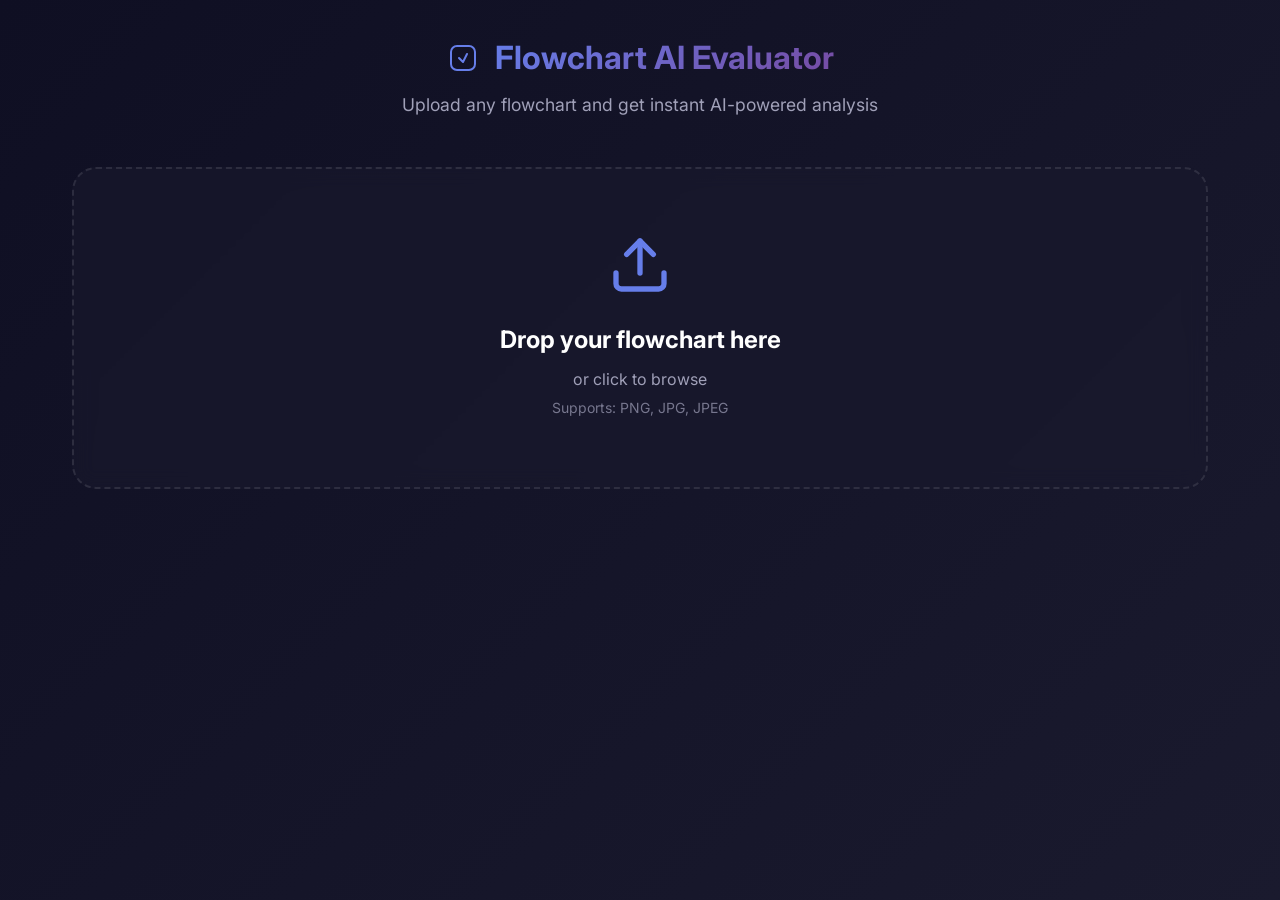
==== static/index.html @ 1cf4d6bd "Initial commit: Flowchart AI Evaluator with file upload fix" ====
<!DOCTYPE html>
<html lang="en">

<head>
    <meta charset="UTF-8">
    <meta name="viewport" content="width=device-width, initial-scale=1.0">
    <title>Flowchart AI Evaluator</title>
    <link rel="stylesheet" href="/static/style.css">
    <link href="https://fonts.googleapis.com/css2?family=Inter:wght@300;400;500;600;700&display=swap" rel="stylesheet">
</head>

<body>
    <div class="container">
        <!-- Header -->
        <header class="header">
            <div class="logo">
                <svg width="32" height="32" viewBox="0 0 32 32" fill="none">
                    <rect x="4" y="4" width="24" height="24" rx="6" stroke="url(#gradient)" stroke-width="2" />
                    <path d="M12 16L16 20L20 12" stroke="url(#gradient)" stroke-width="2" stroke-linecap="round"
                        stroke-linejoin="round" />
                    <defs>
                        <linearGradient id="gradient" x1="4" y1="4" x2="28" y2="28">
                            <stop offset="0%" stop-color="#667eea" />
                            <stop offset="100%" stop-color="#764ba2" />
                        </linearGradient>
                    </defs>
                </svg>
                <h1>Flowchart AI Evaluator</h1>
            </div>
            <p class="subtitle">Upload any flowchart and get instant AI-powered analysis</p>
        </header>

        <!-- Main Content -->
        <main class="main-content">
            <!-- Upload Section -->
            <div class="upload-section" id="uploadSection">
                <input type="file" id="fileInput" accept="image/png,image/jpeg,image/jpg">
                <div class="upload-area" id="uploadArea">
                    <svg class="upload-icon" width="64" height="64" viewBox="0 0 24 24" fill="none">
                        <path
                            d="M21 15V19C21 19.5304 20.7893 20.0391 20.4142 20.4142C20.0391 20.7893 19.5304 21 19 21H5C4.46957 21 3.96086 20.7893 3.58579 20.4142C3.21071 20.0391 3 19.5304 3 19V15"
                            stroke="currentColor" stroke-width="2" stroke-linecap="round" stroke-linejoin="round" />
                        <path d="M17 8L12 3L7 8" stroke="currentColor" stroke-width="2" stroke-linecap="round"
                            stroke-linejoin="round" />
                        <path d="M12 3V15" stroke="currentColor" stroke-width="2" stroke-linecap="round"
                            stroke-linejoin="round" />
                    </svg>
                    <h2>Drop your flowchart here</h2>
                    <p>or click to browse</p>
                    <p class="file-types">Supports: PNG, JPG, JPEG</p>
                </div>

                <!-- Image Preview -->
                <div class="preview-container" id="previewContainer" style="display: none;">
                    <div class="preview-header">
                        <h3>Uploaded Flowchart</h3>
                        <button class="btn-remove" id="removeBtn">
                            <svg width="20" height="20" viewBox="0 0 24 24" fill="none">
                                <path d="M18 6L6 18M6 6L18 18" stroke="currentColor" stroke-width="2"
                                    stroke-linecap="round" />
                            </svg>
                        </button>
                    </div>
                    <img id="imagePreview" alt="Flowchart preview">
                    <button class="btn-analyze" id="analyzeBtn">
                        <svg width="20" height="20" viewBox="0 0 24 24" fill="none">
                            <circle cx="12" cy="12" r="10" stroke="currentColor" stroke-width="2" />
                            <path d="M12 6V12L16 14" stroke="currentColor" stroke-width="2" stroke-linecap="round" />
                        </svg>
                        Analyze Flowchart
                    </button>
                </div>
            </div>

            <!-- Results Section -->
            <div class="results-section" id="resultsSection" style="display: none;">
                <div class="results-header">
                    <h2>Analysis Results</h2>
                    <button class="btn-new" id="newAnalysisBtn">New Analysis</button>
                </div>

                <!-- Score Card -->
                <div class="score-card">
                    <div class="score-circle">
                        <svg class="score-ring" width="160" height="160">
                            <circle class="score-ring-bg" cx="80" cy="80" r="70" />
                            <circle class="score-ring-fill" id="scoreRing" cx="80" cy="80" r="70" />
                        </svg>
                        <div class="score-text">
                            <span class="score-value" id="scoreValue">0</span>
                            <span class="score-max">/100</span>
                        </div>
                    </div>
                    <div class="score-details">
                        <div class="stat">
                            <span class="stat-label">Shapes Detected</span>
                            <span class="stat-value" id="shapesCount">0</span>
                        </div>
                        <div class="stat">
                            <span class="stat-label">Arrows Detected</span>
                            <span class="stat-value" id="arrowsCount">0</span>
                        </div>
                        <div class="stat">
                            <span class="stat-label">Graph Valid</span>
                            <span class="stat-value" id="graphValid">-</span>
                        </div>
                    </div>
                </div>

                <!-- Generated Algorithm -->
                <div class="result-card">
                    <h3>
                        <svg width="20" height="20" viewBox="0 0 24 24" fill="none">
                            <path
                                d="M14 2H6C5.46957 2 4.96086 2.21071 4.58579 2.58579C4.21071 2.96086 4 3.46957 4 4V20C4 20.5304 4.21071 21.0391 4.58579 21.4142C4.96086 21.7893 5.46957 22 6 22H18C18.5304 22 19.0391 21.7893 19.4142 21.4142C19.7893 21.0391 20 20.5304 20 20V8L14 2Z"
                                stroke="currentColor" stroke-width="2" stroke-linecap="round" stroke-linejoin="round" />
                            <path d="M14 2V8H20" stroke="currentColor" stroke-width="2" stroke-linecap="round"
                                stroke-linejoin="round" />
                        </svg>
                        Generated Algorithm
                    </h3>
                    <div class="algorithm-output" id="algorithmOutput"></div>
                </div>

                <!-- Feedback -->
                <div class="result-card">
                    <h3>
                        <svg width="20" height="20" viewBox="0 0 24 24" fill="none">
                            <path
                                d="M21 15C21 15.5304 20.7893 16.0391 20.4142 16.4142C20.0391 16.7893 19.5304 17 19 17H7L3 21V5C3 4.46957 3.21071 3.96086 3.58579 3.58579C3.96086 3.21071 4.46957 3 5 3H19C19.5304 3 20.0391 3.21071 20.4142 3.58579C20.7893 3.96086 21 4.46957 21 5V15Z"
                                stroke="currentColor" stroke-width="2" stroke-linecap="round" stroke-linejoin="round" />
                        </svg>
                        AI Feedback
                    </h3>
                    <div class="feedback-list" id="feedbackList"></div>
                </div>
            </div>

            <!-- Loading Overlay -->
            <div class="loading-overlay" id="loadingOverlay" style="display: none;">
                <div class="loading-spinner"></div>
                <p>Analyzing your flowchart...</p>
            </div>
        </main>
    </div>

    <script src="/static/script.js"></script>
</body>

</html>
---- static/style.css ----
* {
    margin: 0;
    padding: 0;
    box-sizing: border-box;
}

:root {
    --bg-primary: #0f0f23;
    --bg-secondary: #1a1a2e;
    --bg-card: rgba(26, 26, 46, 0.6);
    --text-primary: #ffffff;
    --text-secondary: #a0a0b8;
    --accent-primary: #667eea;
    --accent-secondary: #764ba2;
    --success: #10b981;
    --warning: #f59e0b;
    --error: #ef4444;
    --border: rgba(255, 255, 255, 0.1);
}

body {
    font-family: 'Inter', -apple-system, BlinkMacSystemFont, 'Segoe UI', sans-serif;
    background: linear-gradient(135deg, #0f0f23 0%, #1a1a2e 100%);
    color: var(--text-primary);
    min-height: 100vh;
    line-height: 1.6;
}

.container {
    max-width: 1200px;
    margin: 0 auto;
    padding: 2rem;
}

/* Header */
.header {
    text-align: center;
    margin-bottom: 3rem;
    animation: fadeInDown 0.6s ease-out;
}

.logo {
    display: flex;
    align-items: center;
    justify-content: center;
    gap: 1rem;
    margin-bottom: 0.5rem;
}

.logo h1 {
    font-size: 2rem;
    font-weight: 700;
    background: linear-gradient(135deg, var(--accent-primary), var(--accent-secondary));
    -webkit-background-clip: text;
    -webkit-text-fill-color: transparent;
    background-clip: text;
}

.subtitle {
    color: var(--text-secondary);
    font-size: 1.1rem;
}

/* Upload Section */
.upload-section {
    animation: fadeInUp 0.6s ease-out;
}

.upload-area {
    background: var(--bg-card);
    backdrop-filter: blur(10px);
    border: 2px dashed var(--border);
    border-radius: 1.5rem;
    padding: 4rem 2rem;
    text-align: center;
    cursor: pointer;
    transition: all 0.3s ease;
    position: relative;
    overflow: hidden;
}

.upload-area::before {
    content: '';
    position: absolute;
    top: 0;
    left: 0;
    right: 0;
    bottom: 0;
    background: linear-gradient(135deg, var(--accent-primary), var(--accent-secondary));
    opacity: 0;
    transition: opacity 0.3s ease;
}

.upload-area:hover {
    border-color: var(--accent-primary);
    transform: translateY(-2px);
}

.upload-area:hover::before {
    opacity: 0.05;
}

.upload-area.dragover {
    border-color: var(--accent-primary);
    background: rgba(102, 126, 234, 0.1);
}

.upload-icon {
    color: var(--accent-primary);
    margin-bottom: 1rem;
    animation: float 3s ease-in-out infinite;
}

.upload-area h2 {
    font-size: 1.5rem;
    margin-bottom: 0.5rem;
}

.upload-area p {
    color: var(--text-secondary);
    margin-bottom: 0.25rem;
}

.file-types {
    font-size: 0.875rem;
    opacity: 0.7;
}

#fileInput {
    display: none;
}

/* Preview Container */
.preview-container {
    margin-top: 2rem;
    background: var(--bg-card);
    backdrop-filter: blur(10px);
    border: 1px solid var(--border);
    border-radius: 1.5rem;
    padding: 1.5rem;
    animation: fadeInUp 0.4s ease-out;
}

.preview-header {
    display: flex;
    justify-content: space-between;
    align-items: center;
    margin-bottom: 1rem;
}

.preview-header h3 {
    font-size: 1.25rem;
    font-weight: 600;
}

.btn-remove {
    background: rgba(239, 68, 68, 0.1);
    border: 1px solid rgba(239, 68, 68, 0.3);
    color: var(--error);
    padding: 0.5rem;
    border-radius: 0.5rem;
    cursor: pointer;
    transition: all 0.3s ease;
}

.btn-remove:hover {
    background: rgba(239, 68, 68, 0.2);
    transform: scale(1.05);
}

#imagePreview {
    width: 100%;
    max-height: 400px;
    object-fit: contain;
    border-radius: 1rem;
    border: 1px solid var(--border);
    margin-bottom: 1rem;
}

.preview-container .btn-analyze {
    display: flex;
    align-items: center;
    justify-content: center;
    gap: 0.5rem;
    width: 100%;
    padding: 1rem 2rem;
    background: linear-gradient(135deg, var(--accent-primary), var(--accent-secondary));
    border: none;
    border-radius: 1rem;
    color: white;
    font-size: 1rem;
    font-weight: 600;
    cursor: pointer;
    transition: all 0.3s ease;
}

.preview-container .btn-analyze:hover {
    transform: translateY(-2px);
    box-shadow: 0 10px 30px rgba(102, 126, 234, 0.3);
}

.preview-container .btn-analyze:active {
    transform: translateY(0);
}

/* Results Section */
.results-section {
    animation: fadeInUp 0.6s ease-out;
}

.results-header {
    display: flex;
    justify-content: space-between;
    align-items: center;
    margin-bottom: 2rem;
}

.results-header h2 {
    font-size: 1.75rem;
    font-weight: 700;
}

.btn-new {
    padding: 0.75rem 1.5rem;
    background: var(--bg-card);
    backdrop-filter: blur(10px);
    border: 1px solid var(--border);
    border-radius: 0.75rem;
    color: var(--text-primary);
    font-weight: 600;
    cursor: pointer;
    transition: all 0.3s ease;
}

.btn-new:hover {
    border-color: var(--accent-primary);
    transform: translateY(-2px);
}

/* Score Card */
.score-card {
    display: grid;
    grid-template-columns: auto 1fr;
    gap: 2rem;
    background: var(--bg-card);
    backdrop-filter: blur(10px);
    border: 1px solid var(--border);
    border-radius: 1.5rem;
    padding: 2rem;
    margin-bottom: 2rem;
    animation: fadeInUp 0.4s ease-out;
}

.score-circle {
    position: relative;
    width: 160px;
    height: 160px;
}

.score-ring {
    transform: rotate(-90deg);
}

.score-ring-bg {
    fill: none;
    stroke: rgba(255, 255, 255, 0.1);
    stroke-width: 8;
}

.score-ring-fill {
    fill: none;
    stroke: url(#scoreGradient);
    stroke-width: 8;
    stroke-linecap: round;
    stroke-dasharray: 440;
    stroke-dashoffset: 440;
    transition: stroke-dashoffset 1s ease-out;
}

.score-text {
    position: absolute;
    top: 50%;
    left: 50%;
    transform: translate(-50%, -50%);
    text-align: center;
}

.score-value {
    display: block;
    font-size: 2.5rem;
    font-weight: 700;
    background: linear-gradient(135deg, var(--accent-primary), var(--accent-secondary));
    -webkit-background-clip: text;
    -webkit-text-fill-color: transparent;
    background-clip: text;
}

.score-max {
    font-size: 1.25rem;
    color: var(--text-secondary);
}

.score-details {
    display: flex;
    flex-direction: column;
    justify-content: center;
    gap: 1.5rem;
}

.stat {
    display: flex;
    justify-content: space-between;
    align-items: center;
    padding-bottom: 1rem;
    border-bottom: 1px solid var(--border);
}

.stat:last-child {
    border-bottom: none;
    padding-bottom: 0;
}

.stat-label {
    color: var(--text-secondary);
    font-size: 0.95rem;
}

.stat-value {
    font-size: 1.5rem;
    font-weight: 700;
    color: var(--accent-primary);
}

/* Result Card */
.result-card {
    background: var(--bg-card);
    backdrop-filter: blur(10px);
    border: 1px solid var(--border);
    border-radius: 1.5rem;
    padding: 2rem;
    margin-bottom: 1.5rem;
    animation: fadeInUp 0.5s ease-out;
}

.result-card h3 {
    display: flex;
    align-items: center;
    gap: 0.5rem;
    font-size: 1.25rem;
    margin-bottom: 1.5rem;
    color: var(--text-primary);
}

.result-card h3 svg {
    color: var(--accent-primary);
}

.algorithm-output {
    background: rgba(0, 0, 0, 0.3);
    border: 1px solid var(--border);
    border-radius: 1rem;
    padding: 1.5rem;
    font-family: 'Monaco', 'Courier New', monospace;
    font-size: 0.95rem;
    line-height: 1.8;
    white-space: pre-wrap;
    color: var(--text-primary);
}

.feedback-list {
    display: flex;
    flex-direction: column;
    gap: 1rem;
}

.feedback-item {
    display: flex;
    align-items: flex-start;
    gap: 1rem;
    padding: 1rem;
    background: rgba(0, 0, 0, 0.2);
    border-left: 3px solid;
    border-radius: 0.75rem;
    transition: all 0.3s ease;
}

.feedback-item:hover {
    transform: translateX(5px);
}

.feedback-item.correct {
    border-color: var(--success);
    background: rgba(16, 185, 129, 0.05);
}

.feedback-item.partial {
    border-color: var(--warning);
    background: rgba(245, 158, 11, 0.05);
}

.feedback-item.missing {
    border-color: var(--error);
    background: rgba(239, 68, 68, 0.05);
}

.feedback-icon {
    flex-shrink: 0;
    width: 24px;
    height: 24px;
    border-radius: 50%;
    display: flex;
    align-items: center;
    justify-content: center;
    font-weight: 700;
}

.feedback-item.correct .feedback-icon {
    background: var(--success);
    color: white;
}

.feedback-item.partial .feedback-icon {
    background: var(--warning);
    color: white;
}

.feedback-item.missing .feedback-icon {
    background: var(--error);
    color: white;
}

.feedback-text {
    flex: 1;
    color: var(--text-primary);
}

/* Loading Overlay */
.loading-overlay {
    position: fixed;
    top: 0;
    left: 0;
    right: 0;
    bottom: 0;
    background: rgba(15, 15, 35, 0.95);
    backdrop-filter: blur(10px);
    display: flex;
    flex-direction: column;
    align-items: center;
    justify-content: center;
    z-index: 1000;
}

.loading-spinner {
    width: 60px;
    height: 60px;
    border: 4px solid rgba(255, 255, 255, 0.1);
    border-top-color: var(--accent-primary);
    border-radius: 50%;
    animation: spin 1s linear infinite;
}

.loading-overlay p {
    margin-top: 1.5rem;
    font-size: 1.1rem;
    color: var(--text-secondary);
}

/* Animations */
@keyframes fadeInDown {
    from {
        opacity: 0;
        transform: translateY(-20px);
    }

    to {
        opacity: 1;
        transform: translateY(0);
    }
}

@keyframes fadeInUp {
    from {
        opacity: 0;
        transform: translateY(20px);
    }

    to {
        opacity: 1;
        transform: translateY(0);
    }
}

@keyframes float {

    0%,
    100% {
        transform: translateY(0);
    }

    50% {
        transform: translateY(-10px);
    }
}

@keyframes spin {
    to {
        transform: rotate(360deg);
    }
}

/* Responsive */
@media (max-width: 768px) {
    .container {
        padding: 1rem;
    }

    .logo h1 {
        font-size: 1.5rem;
    }

    .score-card {
        grid-template-columns: 1fr;
        text-align: center;
    }

    .score-circle {
        margin: 0 auto;
    }

    .stat {
        justify-content: center;
        gap: 1rem;
    }
}

/* SVG Gradient for Score Ring */
svg defs {
    position: absolute;
}
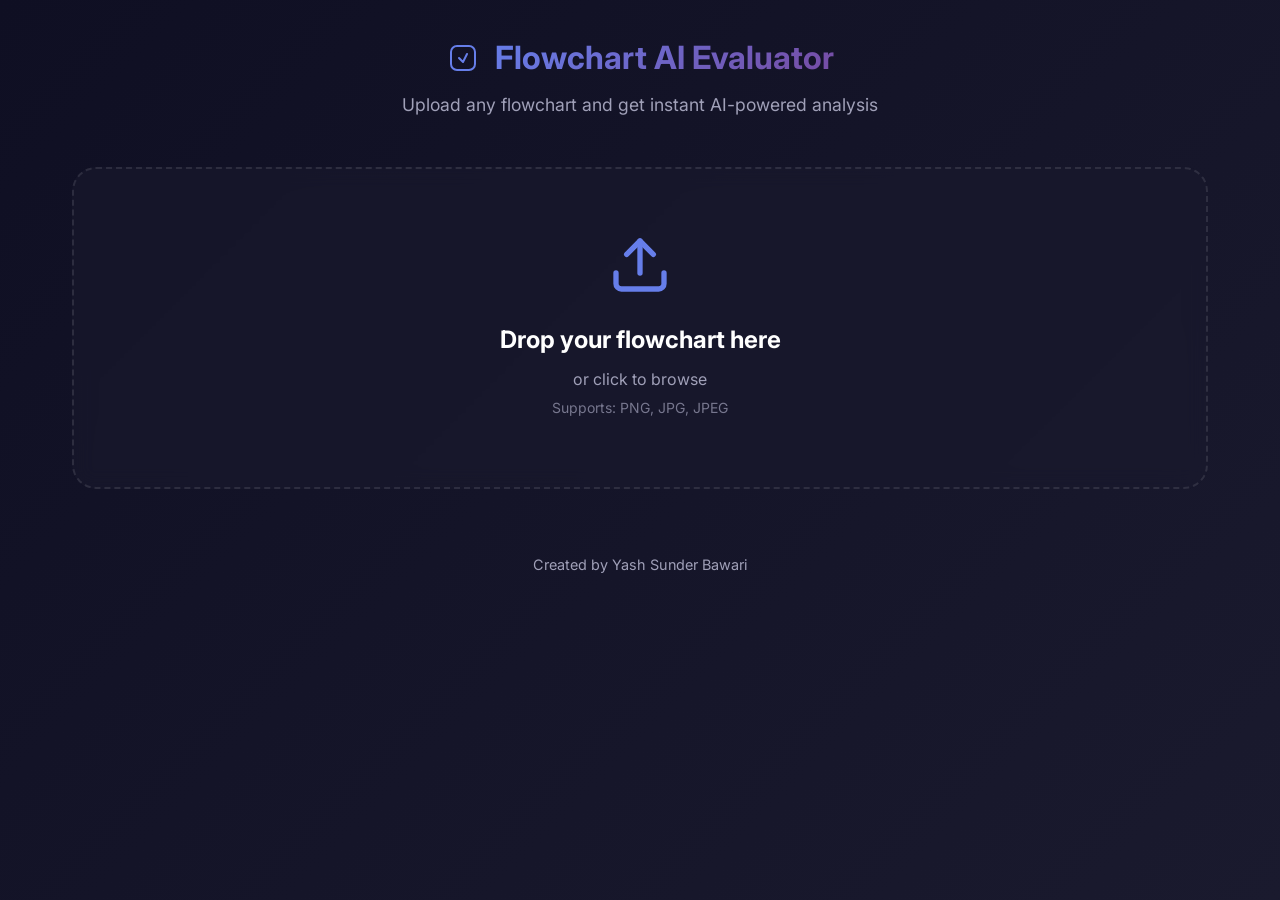
==== commit 5acff6eb: "Add Yash Sunder Bawari watermark to footer" ====
--- a/static/index.html
+++ b/static/index.html
@@ -144,6 +144,10 @@
         </main>
     </div>
 
+    <footer class="footer">
+        <p>Created by Yash Sunder Bawari</p>
+    </footer>
+
     <script src="/static/script.js"></script>
 </body>
 
--- a/static/style.css
+++ b/static/style.css
@@ -536,4 +536,12 @@
 /* SVG Gradient for Score Ring */
 svg defs {
     position: absolute;
-}+}
+/* Footer */
+.footer {
+    text-align: center;
+    padding: 2rem 0;
+    color: var(--text-secondary);
+    font-size: 0.9rem;
+    margin-top: auto;
+}
